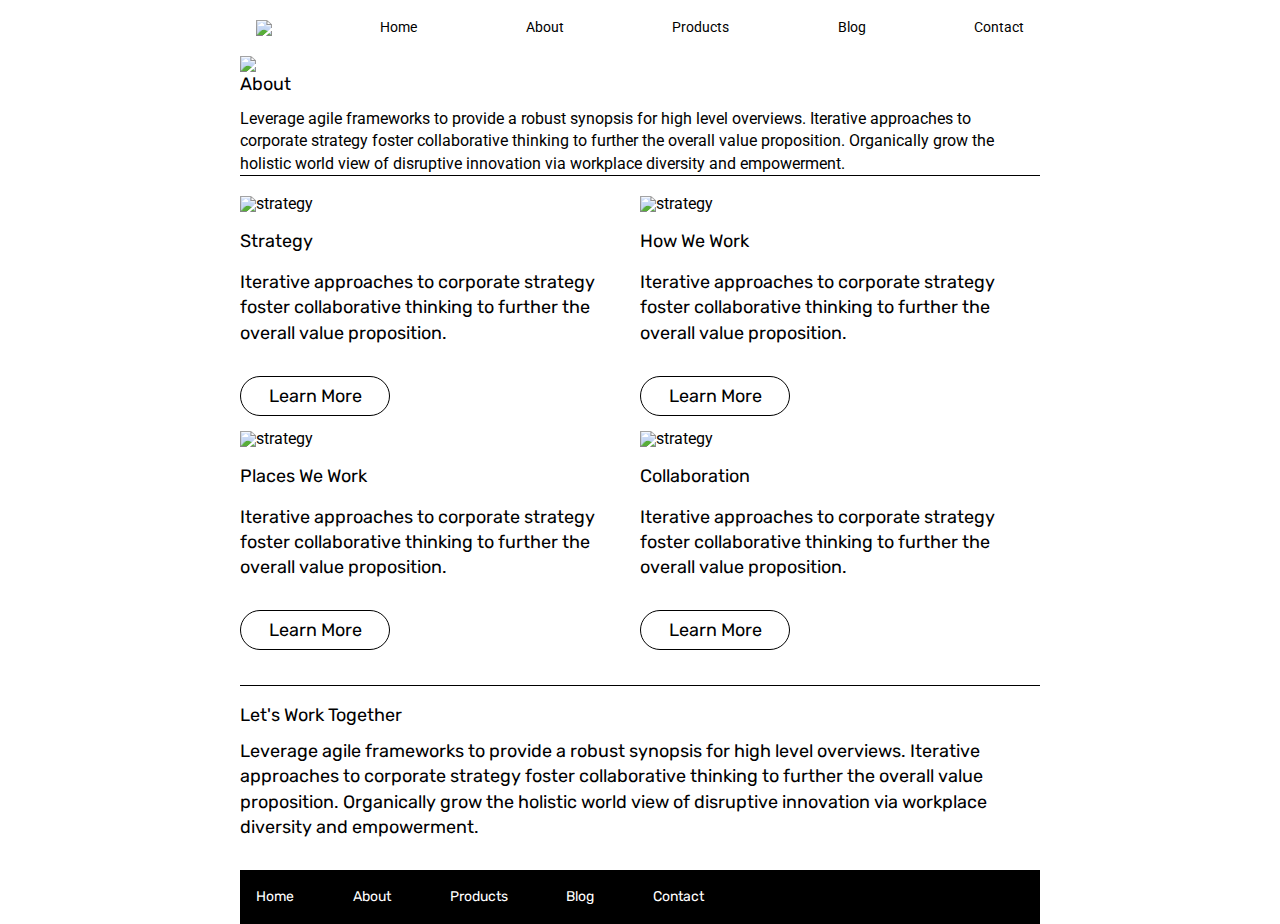
==== about.html @ 821b5a37 "ammended about page according to specs" ====
<!doctype html>

<html lang="en">
<head>
  <meta charset="utf-8">

  <title>Sprint Challenge - About</title>

  <link href="https://fonts.googleapis.com/css?family=Roboto|Rubik" rel="stylesheet">
  <link rel="stylesheet" href="css/index.css">

</head>

<body>

    <div class="container about-page">
	<header>
	<nav>
	<img src="img/lambda-black.png"> </img>
	<a href="#"> Home </a>
	<a href="about.html"> About </a>
	<a href="#"> Products </a>
	<a href="blog.html"> Blog </a>
	<a href="contact.html"> Contact </a>
	</nav>
	</header>
 	<img src="img/jumbo-about.png"> </img>
    <h1>About</h1>

    <p>Leverage agile frameworks to provide a robust synopsis for high level overviews. Iterative approaches to corporate strategy foster collaborative thinking to further the overall value proposition. Organically grow the holistic world view of disruptive innovation via workplace diversity and empowerment.</p>

	<div class="overview-guide">
	<section>
    <img src="img/about-plan.png" alt="strategy">    
    <h2>Strategy<h2>
    
    <p>Iterative approaches to corporate strategy foster collaborative thinking to further the overall value proposition.</p>

    <div class="learnmore">Learn More</div>
	</section>
	<section>
    <img src="img/about-working.png" alt="strategy">    
    <h2>How We Work<h2>
    
    <p>Iterative approaches to corporate strategy foster collaborative thinking to further the overall value proposition.</p>

    <div class="learnmore">Learn More</div>
	</section>    
 
	<section>
    <img src="img/about-meeting.png" alt="strategy">    
    <h2>Places We Work<h2>
    
    <p>Iterative approaches to corporate strategy foster collaborative thinking to further the overall value proposition.</p>

    <div class="learnmore">Learn More</div>
	</section>
	<section>
    <img src="img/about-meeting.png" alt="strategy">    
    <h2>Collaboration<h2>
    
    <p>Iterative approaches to corporate strategy foster collaborative thinking to further the overall value proposition.</p>

    <div class="learnmore">Learn More</div>
	</section>
	</div>

    <h1> Let's Work Together<h1>

    <p>Leverage agile frameworks to provide a robust synopsis for high level overviews. Iterative approaches to corporate strategy foster collaborative thinking to further the overall value proposition. Organically grow the holistic world view of disruptive innovation via workplace diversity and empowerment.</p>
	<div ="overview-guide">        
      <footer>
        <nav>
          <a href="index.html">Home</a>
          <a href="#">About</a>
          <a href="#">Products</a>
          <a href="#">Blog</a>
          <a href="#">Contact</a>
        </nav>
      </footer>
    </div><!-- container -->        
</body>
</html>
---- css/index.css ----
/* http://meyerweb.com/eric/tools/css/reset/ 
   v2.0 | 20110126
   License: none (public domain)
*/

html, body, div, span, applet, object, iframe,
h1, h2, h3, h4, h5, h6, p, blockquote, pre,
a, abbr, acronym, address, big, cite, code,
del, dfn, em, img, ins, kbd, q, s, samp,
small, strike, strong, sub, sup, tt, var,
b, u, i, center,
dl, dt, dd, ol, ul, li,
fieldset, form, label, legend,
table, caption, tbody, tfoot, thead, tr, th, td,
article, aside, canvas, details, embed, 
figure, figcaption, footer, header, hgroup, 
menu, nav, output, ruby, section, summary,
time, mark, audio, video {
	margin: 0;
	padding: 0;
	border: 0;
	font-size: 100%;
	font: inherit;
	vertical-align: baseline;
}
/* HTML5 display-role reset for older browsers */
article, aside, details, figcaption, figure, 
footer, header, hgroup, menu, nav, section {
	display: block;
}
body {
	line-height: 1;
}
ol, ul {
	list-style: none;
}
blockquote, q {
	quotes: none;
}
blockquote:before, blockquote:after,
q:before, q:after {
	content: '';
	content: none;
}
table {
	border-collapse: collapse;
	border-spacing: 0;
}

* {
    box-sizing: border-box;
}

html, body {
    height: 100%;
    font-family: 'Roboto', sans-serif;
}

h1, h2, h3, h4, h5 {
    font-size: 18px;
    margin-bottom: 15px;
    font-family: 'Rubik', sans-serif;
}

p {
    line-height: 1.4;
}

.container {
    width: 800px;
    margin: 0 auto;
}

.top-content {
    display: flex;
    flex-wrap: wrap;
    justify-content: space-evenly;
    margin-bottom: 20px;
    border-bottom: 1px dashed black;
}

.top-content .text-container {
    width: 48%;
    padding: 0 1%;
    padding-bottom: 20px;  
}

.middle-content {
    margin-bottom: 20px;
    border-bottom: 1px dashed black;
}

.middle-content h2 {
    padding: 0 2%;
    margin-bottom: 0;
}

.middle-content .boxes {
    display: flex;
    flex-wrap: wrap;
    justify-content: space-evenly;
}

.middle-content .boxes .box {
    width: 12.5%;
    height: 100px;
    margin: 20px 2.5%;
    color: white;
    display: flex;
    align-items: center;
    justify-content: center;
}

.bottom-content {
    display: flex;
    margin: 0 2% 20px;
    justify-content: space-around;
}

.bottom-content .text-container {
    padding-right: 4%;
}

.bottom-content .text-container:last-child {
    padding-right: 0;
}

footer {
    width: 100%;
    background: black;
}
header {
	width:100%;
}

footer nav{
    width: 60%;
    display: flex;
    justify-content: space-between;
    align-items: center;
    padding: 20px 2%;
    font-size: 14px;
	margin-top:30px;
}

header nav{
    width: 100%;
    display: flex;
    justify-content: space-between;
    align-items: flex-start;
    padding: 20px 2%;
    font-size: 14px;
}


footer nav a {
    color: white;
    text-decoration: none;
}
header nav a {
    color: black;
    text-decoration: none;
}
header img {
	display:inline-block;
	left: 100;
}
/* box colors */

.boxes > .box:nth-of-type(1) {
  background: teal;
}
.boxes > .box:nth-of-type(2) {
  background: gold;
}
.boxes > .box:nth-of-type(3) {
  background: cadetblue;
}
.boxes > .box:nth-of-type(4) {
  background: coral;
}
.boxes > .box:nth-of-type(5) {
  background: crimson;
}
.boxes > .box:nth-of-type(6) {
  background: forestgreen;
}
.boxes > .box:nth-of-type(7) {
  background: darkorchid;
}
.boxes > .box:nth-of-type(8) {
  background: hotpink;
}
.boxes > .box:nth-of-type(9) {
  background: indigo;
}
.boxes > .box:nth-of-type(10) {
  background: dodgerblue;
}

.overview-guide {
	display:flex;
	flex-wrap:wrap;
	align-	items:flex-end;
}
.overview-guide section {
	max-width: 50%;
}
.overview-guide img {
	max-width:100%;
}
.overview-guide p {
	margin-bottom:30px;
}
.overview-guide .learnmore {
	border:solid thin black;
	border-radius: 20px;
	padding:10px;
	width:150px;
	text-align:center;
	vertical-align:middle;
}
.overview-guide h2 {
	margin-top:20px;
}
.overview-guide > section:nth-of-type(1),.overview-guide > section:nth-of-type(2) {
border-top:black solid thin;
padding-top:20px;
}
.overview-guide > section:nth-of-type(4),.overview-guide > section:nth-of-type(3) {
border-bottom:black solid thin;
padding-bottom:20px;
margin-bottom:20px;
}
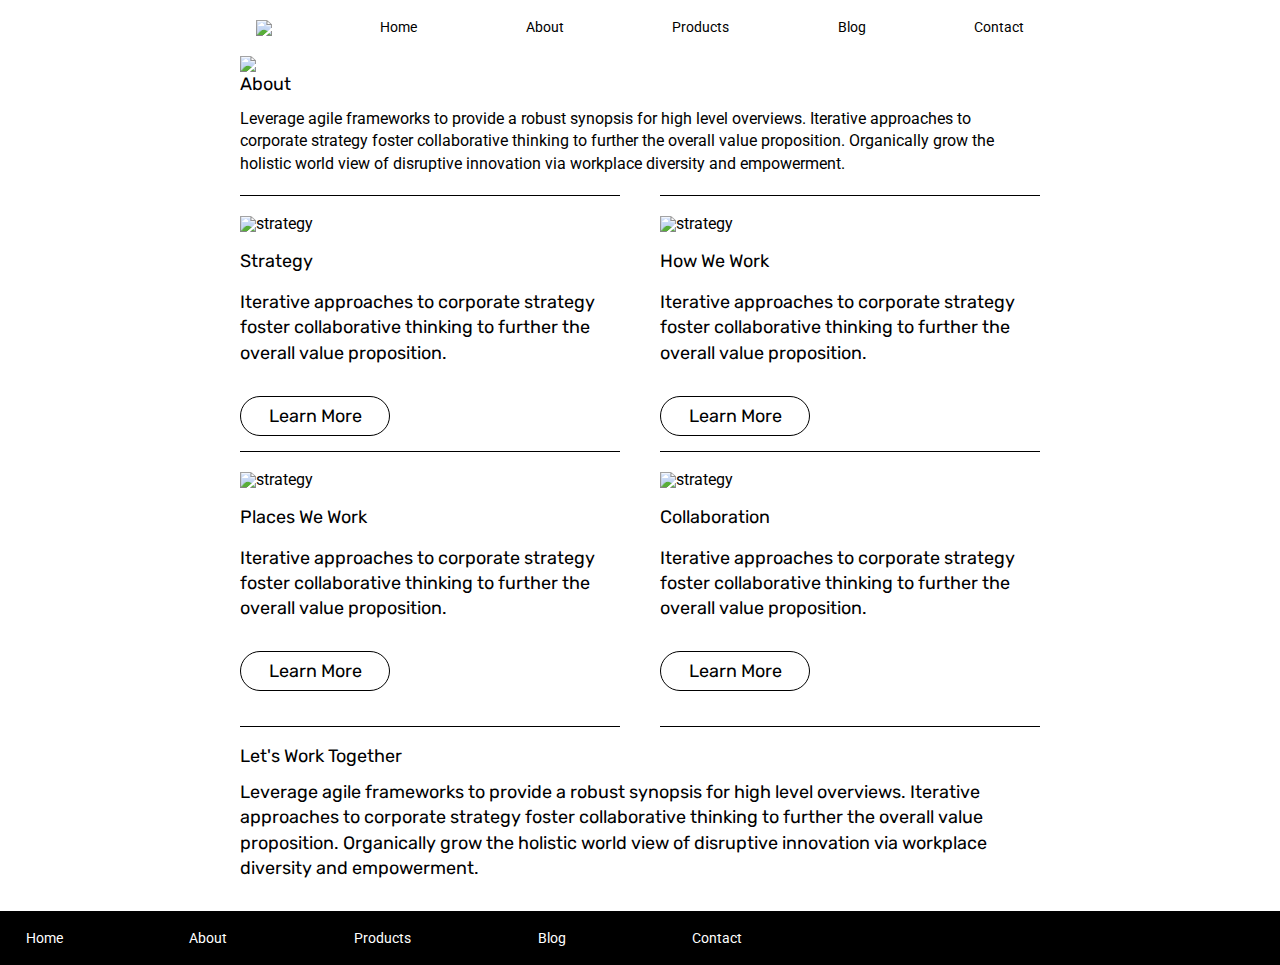
==== commit 1e6be132: "done" ====
--- a/about.html
+++ b/about.html
@@ -27,7 +27,7 @@
  	<img src="img/jumbo-about.png"> </img>
     <h1>About</h1>
 
-    <p>Leverage agile frameworks to provide a robust synopsis for high level overviews. Iterative approaches to corporate strategy foster collaborative thinking to further the overall value proposition. Organically grow the holistic world view of disruptive innovation via workplace diversity and empowerment.</p>
+    <p style="margin-bottom:20px;">Leverage agile frameworks to provide a robust synopsis for high level overviews. Iterative approaches to corporate strategy foster collaborative thinking to further the overall value proposition. Organically grow the holistic world view of disruptive innovation via workplace diversity and empowerment.</p>
 
 	<div class="overview-guide">
 	<section>
@@ -68,7 +68,7 @@
     <h1> Let's Work Together<h1>
 
     <p>Leverage agile frameworks to provide a robust synopsis for high level overviews. Iterative approaches to corporate strategy foster collaborative thinking to further the overall value proposition. Organically grow the holistic world view of disruptive innovation via workplace diversity and empowerment.</p>
-	<div ="overview-guide">        
+	</div >        
       <footer>
         <nav>
           <a href="index.html">Home</a>
--- a/css/index.css
+++ b/css/index.css
@@ -201,10 +201,14 @@
 .overview-guide {
 	display:flex;
 	flex-wrap:wrap;
-	align-	items:flex-end;
+	flex-align:center;
+	justify-content:space-between;
+	width:800px;
+	margin:0 auto;
+
 }
 .overview-guide section {
-	max-width: 50%;
+	max-width: 380px;
 }
 .overview-guide img {
 	max-width:100%;
@@ -223,7 +227,7 @@
 .overview-guide h2 {
 	margin-top:20px;
 }
-.overview-guide > section:nth-of-type(1),.overview-guide > section:nth-of-type(2) {
+.overview-guide > section {
 border-top:black solid thin;
 padding-top:20px;
 }
@@ -231,4 +235,11 @@
 border-bottom:black solid thin;
 padding-bottom:20px;
 margin-bottom:20px;
-}+}
+article p {
+	padding-bottom:20px;
+}
+article img {
+float:right;
+margin:10px;
+}
